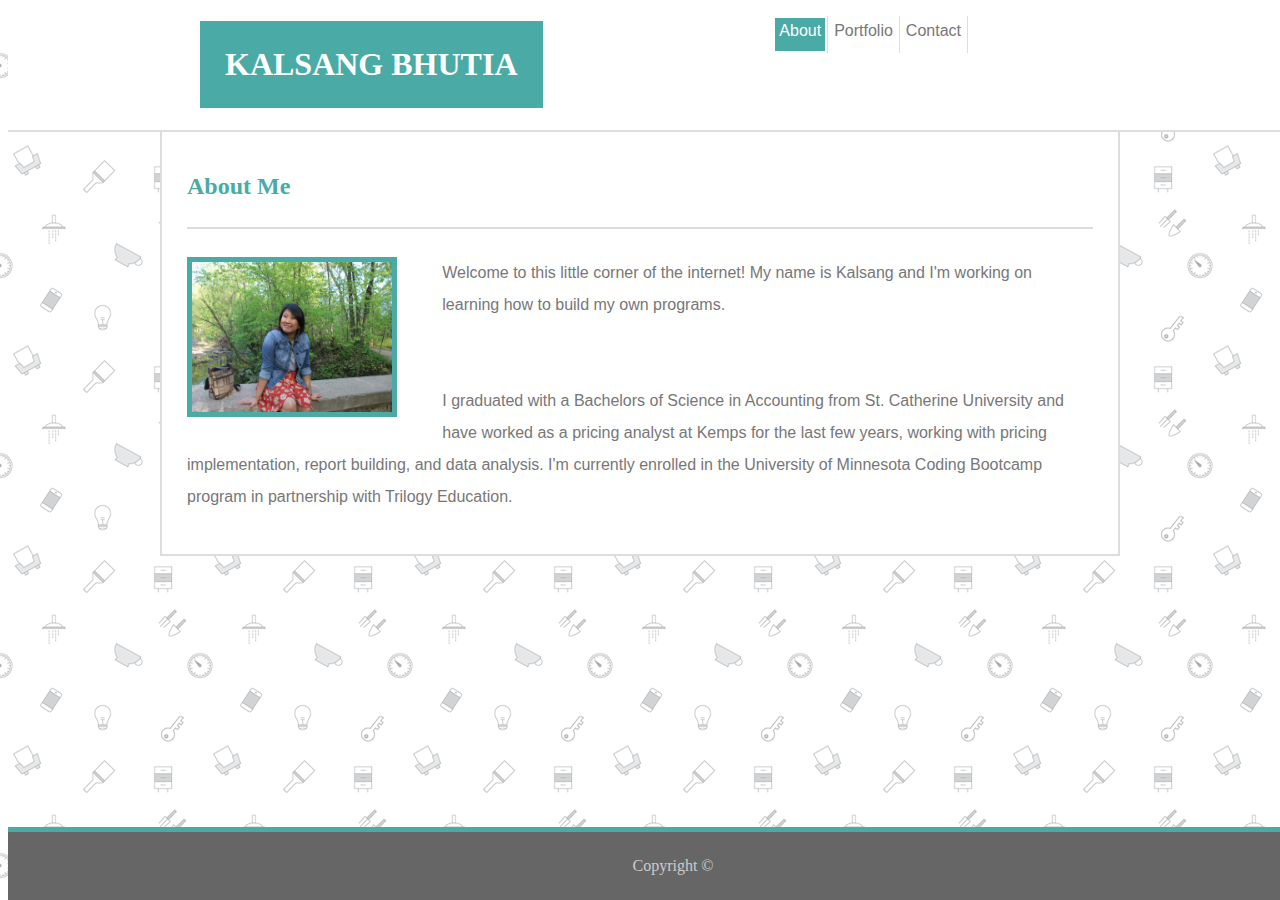
==== index.html @ 8177f127 "copied basic-portfolio over to bootstrap-portfolio and working on implementing bootstrap in place of" ====
<!DOCTYPE html>
<html>
    <head> 
        <meta charset="UTF-8">
        <title>Kalsang Bhutia</title> 
        <link href="assets/css/reset.css" type="text/css" rel="stylesheet"/> 
        <link href="assets/css/style.css" type="text/css" rel="stylesheet"/>
    </head>
    <body>
            <header>
                <h1>KALSANG BHUTIA</h1> 
                <nav>
                    <ul>
                       
                        <li><a href="contact.html">Contact</a></li> 
                        <li><a href="portfolio.html">Portfolio</a></li>
                        <li><a href="index.html" class="active">About</a></li>
                       
                    </ul>
                </nav>
            </header> 
            <div class="container">
                <h2>About Me</h2>  
                <div class="profile-pic">
                    <img src="assets/imgs/Bio-Image.jpg"  alt="Profile Pic" />
                </div>
                 <div class="profile-info">
                    <p> Welcome to this little corner of the internet! My name is Kalsang and I'm working on learning how to build my own programs.</p>
                    <br>
                    <p>I graduated with a Bachelors of Science in Accounting from St. Catherine University and have worked as a pricing analyst at Kemps for the last few years, working with pricing implementation, report building, and data analysis. I'm currently enrolled in the University of Minnesota Coding Bootcamp program in partnership with Trilogy Education.</p> 
                </div> 
            </div>
            <footer class="footer">
                    Copyright &copy;
            </footer>
    </body>
</html>
---- assets/css/style.css ----
header{
    font-family:'Arial', 'Helvetica Neue', Helvetica, sans-serif;
    color:#777777;
    position:fixed;
    top:0;
    width:100%;
    background-color:#ffffff;
    border-bottom:2px solid #ddd;
}

h1{
    float:left;
    background-color:#4aaaa5;
    color:#ffffff;
    font-family:'Georgia', Times, Times New Roman, serif;
    padding:25px 25px 25px 25px;
    margin-left:15%;
   
    
}
h2{
    color:#4aaaa5;
    font-family:'Georgia', Times, Times New Roman, serif;
    font-weight:bold;
    font-size:24px; 
    border-bottom:2px solid #ddd;
    margin-bottom:3%;
    padding-bottom:3%;
}
ul{
    list-style-type:none;
    margin-right:25%;
}
li{
    float:right;
    border-right:1px solid #ddd;
}
li a{
    display:block;
    padding:4px;
    color:#777;
    background-color:#ffffff;
    height:25px;
    width:auto;
    margin:2px;
    border-right:1px;
    text-decoration:none;
}
li a:hover{
    text-decoration:underline;
}
li :last-child{
    border-right:none;
}
.active{
    background-color:#4aaaa5;
    color:#ffffff;
}
body{
    background-image:url(../imgs/doodles.png);
    background-attachment:scroll;
 }
.container{
    color:#777777;
    background-color:#ffffff;
    border-color:#dddddd;
    font-family:'Arial', 'Helvetica Neue', Helvetica, sans-serif;
    width:906px;
    margin-left:auto;
    margin-right:auto;
    margin-top:10%;
    margin-bottom:5%;
    padding:25px 25px 25px 25px;
    border:2px solid #ddd;
    overflow:auto;
}
#contact-name{
    width:100%;
    margin-top:1%;
    margin-bottom:1%;
}
#contact-email{
    width:100%;
    margin-top:1%;
    margin-bottom:1%;
}
#contact-message{
    width:100%;
    height:50px;
    margin-top:1%;
    margin-bottom:1%;
}
#contact-submit{
    width:10%;
    margin-top:2%;
    margin-bottom:2%;
    background-color: #4aaaa5;
    color:#fff;
    font-size:16px;
    padding:8px;
}
.portfolio-images{
    display:inline-block;
    background-image:url(../imgs/Portfolio-images.png);
    height:200px;
    width:300px;
}
.portfolio-images div{
    background-color:#4aaaa5;
    height:auto;
    width:100%;
    text-align:center;
    color:#fff;
    margin-top:170px;
    padding:5px 0 5px 0;
}
#portfolio-1{
    margin:5%;

}
#portfolio-2{
    margin:5%;
    
}
#portfolio-3{
    margin:5%;
    
}
#portfolio-4{
    margin:5%;
    
}
#portfolio-5{
    margin:5%;
    
}
.profile-pic {
    float: left;
    margin:0 5% 0 0;}

.profile-pic img{
    height:150px;
    width:200px;
    border:5px solid;
    border-color:#4aaaa5;
}
.profile-info{
    line-height:2.0em;
}
.footer{
    border-top:5px solid #4aaaa5;
    float:left;
    background-color:#666666;
    margin:auto;
    padding:25px 25px 25px 25px;
    text-align:center;
    color:#cccccc;
    width:100%;
    position:fixed;
    bottom:0;
}
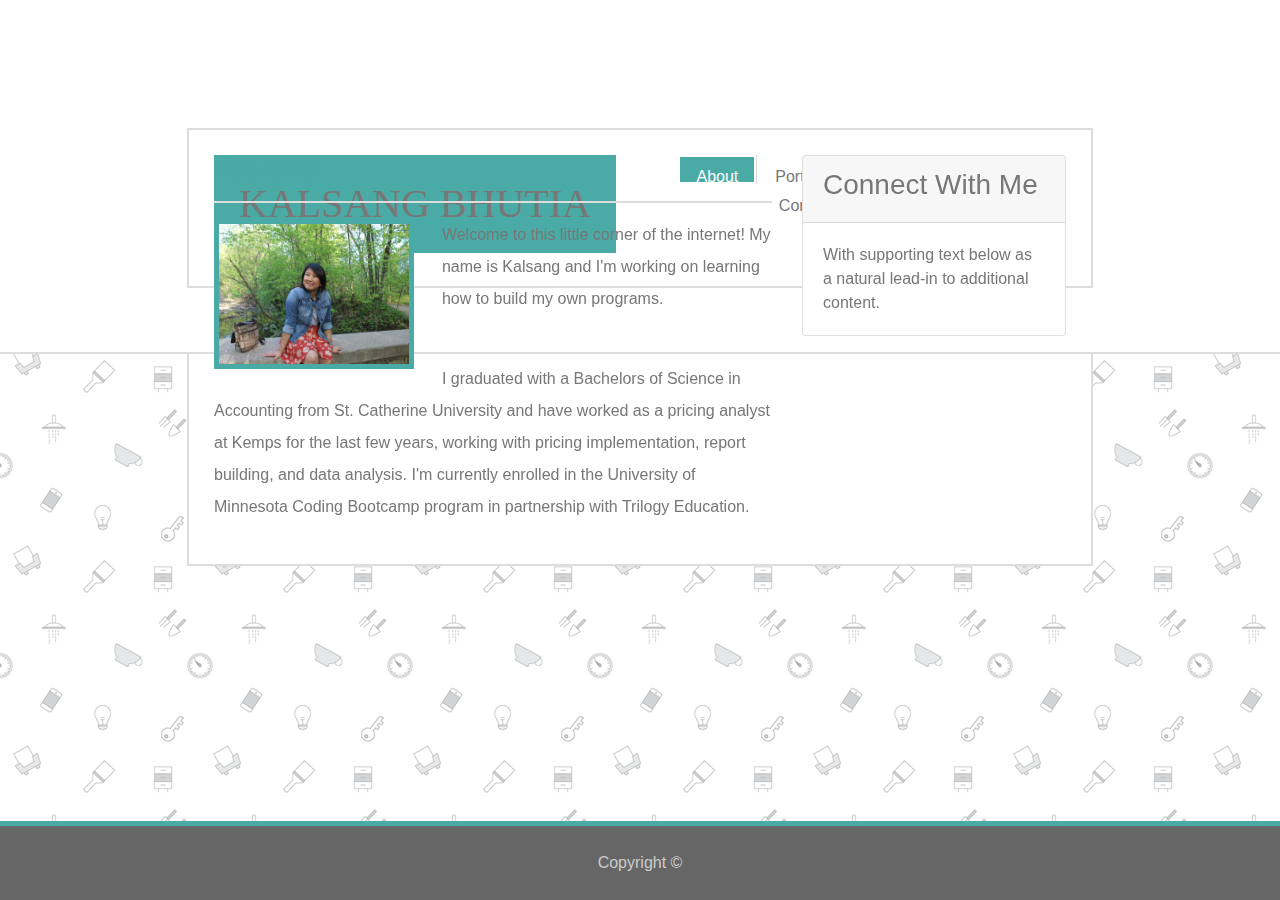
==== commit 1b9f22a2: "Added bootstrap to index file" ====
--- a/index.html
+++ b/index.html
@@ -1,37 +1,75 @@
 <!DOCTYPE html>
 <html>
-    <head> 
-        <meta charset="UTF-8">
-        <title>Kalsang Bhutia</title> 
-        <link href="assets/css/reset.css" type="text/css" rel="stylesheet"/> 
-        <link href="assets/css/style.css" type="text/css" rel="stylesheet"/>
-    </head>
-    <body>
-            <header>
-                <h1>KALSANG BHUTIA</h1> 
-                <nav>
-                    <ul>
-                       
-                        <li><a href="contact.html">Contact</a></li> 
-                        <li><a href="portfolio.html">Portfolio</a></li>
-                        <li><a href="index.html" class="active">About</a></li>
-                       
+
+<head>
+    <meta charset="UTF-8">
+    <meta name="viewport" content="width=device-width, initial-scale=1">
+    <title>Kalsang Bhutia</title>
+    <link href="assets/css/reset.css" type="text/css" rel="stylesheet" />
+   
+    <link rel="stylesheet" href="https://maxcdn.bootstrapcdn.com/bootstrap/4.0.0/css/bootstrap.min.css" integrity="sha384-Gn5384xqQ1aoWXA+058RXPxPg6fy4IWvTNh0E263XmFcJlSAwiGgFAW/dAiS6JXm"
+        crossorigin="anonymous">
+ <link href="assets/css/style.css" type="text/css" rel="stylesheet" />
+</head>
+
+<body>
+    <header>
+        <div class="container">
+            <div class="row">
+                <div class="col-md-12">
+                    <h1>KALSANG BHUTIA</h1>
+                    <ul class="nav justify-content-end">
+                        <li class="nav-item">
+                            <a class="nav-link active" href="index.html">About</a>
+                        </li>
+                        <li class="nav-item">
+                            <a class="nav-link" href="portfolio.html">Portfolio</a>
+                        </li>
+                        <li class="nav-item">
+                            <a class="nav-link" href="contact.html">Contact</a>
+                        </li>
                     </ul>
-                </nav>
-            </header> 
-            <div class="container">
-                <h2>About Me</h2>  
+                </div>
+            </div>
+        </div>
+    </header>
+    <div class="container">
+        <div class="row">
+            <div class="col-md-8">
+                <h2>About Me</h2>
                 <div class="profile-pic">
-                    <img src="assets/imgs/Bio-Image.jpg"  alt="Profile Pic" />
+                    <img src="assets/imgs/Bio-Image.jpg" class="img-fluid" alt="Responsive image">
                 </div>
-                 <div class="profile-info">
-                    <p> Welcome to this little corner of the internet! My name is Kalsang and I'm working on learning how to build my own programs.</p>
+                <div class="profile-info">
+                    <p> Welcome to this little corner of the internet! My name is Kalsang and I'm working on learning how to
+                        build my own programs.</p>
                     <br>
-                    <p>I graduated with a Bachelors of Science in Accounting from St. Catherine University and have worked as a pricing analyst at Kemps for the last few years, working with pricing implementation, report building, and data analysis. I'm currently enrolled in the University of Minnesota Coding Bootcamp program in partnership with Trilogy Education.</p> 
-                </div> 
+                    <p>I graduated with a Bachelors of Science in Accounting from St. Catherine University and have worked as
+                        a pricing analyst at Kemps for the last few years, working with pricing implementation, report building,
+                        and data analysis. I'm currently enrolled in the University of Minnesota Coding Bootcamp program
+                        in partnership with Trilogy Education.
+                    </p>
+                </div>
             </div>
-            <footer class="footer">
-                    Copyright &copy;
-            </footer>
-    </body>
+            <div class="col-md-4">
+                <div class="card">
+                    <div class="card-header">
+                        <h3>Connect With Me</h3>
+                    </div>
+                    <div class="card-body">
+                        <!-- <h5 class="card-title">Special title treatment</h5> -->
+                        <p class="card-text">With supporting text below as a natural lead-in to additional content.</p>
+                    </div>
+                </div>
+            </div>
+        </div>
+    </div>
+
+    <footer class="footer">
+        Copyright &copy;
+    </footer>
+
+
+</body>
+
 </html>--- a/assets/css/style.css
+++ b/assets/css/style.css
@@ -1,161 +1,153 @@
-header{
-    font-family:'Arial', 'Helvetica Neue', Helvetica, sans-serif;
-    color:#777777;
-    position:fixed;
-    top:0;
-    width:100%;
-    background-color:#ffffff;
-    border-bottom:2px solid #ddd;
+header {
+  font-family: "Arial", "Helvetica Neue", Helvetica, sans-serif;
+  color: #fff;
+  position: fixed;
+  top: 0;
+  width: 100%;
+  background-color: #ffffff;
+  border-bottom: 2px solid #ddd;
+}
+h1 {
+  float: left;
+  background-color: #4aaaa5;
+  font-family: "Georgia", Times, Times New Roman, serif;
+  padding: 25px 25px 25px 25px;
+  margin-left: 0%;
+}
+h2 {
+  color: #4aaaa5;
+  font-family: "Georgia", Times, Times New Roman, serif;
+  font-weight: bold;
+  font-size: 24px;
+  border-bottom: 2px solid #ddd;
+  margin-bottom: 3%;
+  padding-bottom: 3%;
+}
+ul {
+  list-style-type: none;
+  margin-right: 25%;
+}
+li {
+  float: right;
+  border-right: 1px solid #ddd;
+}
+li a {
+  display: block;
+  padding: 4px;
+  color: #777;
+  background-color: #ffffff;
+  height: 25px;
+  width: auto;
+  margin: 2px;
+  border-right: 1px;
+  text-decoration: none;
+}
+li a:hover {
+  text-decoration: underline;
+}
+li :last-child {
+  border-right: none;
+}
+.active {
+  background-color: #4aaaa5;
+  color: #ffffff;
+}
+body {
+  background-image: url(../imgs/doodles.png);
+  background-attachment: scroll;
+}
+.container {
+  color: #777777;
+  background-color: #ffffff;
+  border-color: #dddddd;
+  font-family: "Arial", "Helvetica Neue", Helvetica, sans-serif;
+  width: 906px;
+  margin-left: auto;
+  margin-right: auto;
+  margin-top: 10%;
+  margin-bottom: 5%;
+  padding: 25px 25px 25px 25px;
+  border: 2px solid #ddd;
+  overflow: auto;
+}
+#contact-name {
+  width: 100%;
+  margin-top: 1%;
+  margin-bottom: 1%;
+}
+#contact-email {
+  width: 100%;
+  margin-top: 1%;
+  margin-bottom: 1%;
+}
+#contact-message {
+  width: 100%;
+  height: 50px;
+  margin-top: 1%;
+  margin-bottom: 1%;
+}
+#contact-submit {
+  width: 10%;
+  margin-top: 2%;
+  margin-bottom: 2%;
+  background-color: #4aaaa5;
+  color: #fff;
+  font-size: 16px;
+  padding: 8px;
+}
+.portfolio-images {
+  display: inline-block;
+  background-image: url(../imgs/Portfolio-images.png);
+  height: 200px;
+  width: 300px;
+}
+.portfolio-images div {
+  background-color: #4aaaa5;
+  height: auto;
+  width: 100%;
+  text-align: center;
+  color: #fff;
+  margin-top: 170px;
+  padding: 5px 0 5px 0;
+}
+#portfolio-1 {
+  margin: 5%;
+}
+#portfolio-2 {
+  margin: 5%;
+}
+#portfolio-3 {
+  margin: 5%;
+}
+#portfolio-4 {
+  margin: 5%;
+}
+#portfolio-5 {
+  margin: 5%;
+}
+.profile-pic {
+  float: left;
+  margin: 0 5% 0 0;
 }
 
-h1{
-    float:left;
-    background-color:#4aaaa5;
-    color:#ffffff;
-    font-family:'Georgia', Times, Times New Roman, serif;
-    padding:25px 25px 25px 25px;
-    margin-left:15%;
-   
-    
+.profile-pic img {
+  height: 150px;
+  width: 200px;
+  border: 5px solid;
+  border-color: #4aaaa5;
 }
-h2{
-    color:#4aaaa5;
-    font-family:'Georgia', Times, Times New Roman, serif;
-    font-weight:bold;
-    font-size:24px; 
-    border-bottom:2px solid #ddd;
-    margin-bottom:3%;
-    padding-bottom:3%;
+.profile-info {
+  line-height: 2em;
 }
-ul{
-    list-style-type:none;
-    margin-right:25%;
+.footer {
+  border-top: 5px solid #4aaaa5;
+  float: left;
+  background-color: #666666;
+  margin: auto;
+  padding: 25px 25px 25px 25px;
+  text-align: center;
+  color: #cccccc;
+  width: 100%;
+  position: fixed;
+  bottom: 0;
 }
-li{
-    float:right;
-    border-right:1px solid #ddd;
-}
-li a{
-    display:block;
-    padding:4px;
-    color:#777;
-    background-color:#ffffff;
-    height:25px;
-    width:auto;
-    margin:2px;
-    border-right:1px;
-    text-decoration:none;
-}
-li a:hover{
-    text-decoration:underline;
-}
-li :last-child{
-    border-right:none;
-}
-.active{
-    background-color:#4aaaa5;
-    color:#ffffff;
-}
-body{
-    background-image:url(../imgs/doodles.png);
-    background-attachment:scroll;
- }
-.container{
-    color:#777777;
-    background-color:#ffffff;
-    border-color:#dddddd;
-    font-family:'Arial', 'Helvetica Neue', Helvetica, sans-serif;
-    width:906px;
-    margin-left:auto;
-    margin-right:auto;
-    margin-top:10%;
-    margin-bottom:5%;
-    padding:25px 25px 25px 25px;
-    border:2px solid #ddd;
-    overflow:auto;
-}
-#contact-name{
-    width:100%;
-    margin-top:1%;
-    margin-bottom:1%;
-}
-#contact-email{
-    width:100%;
-    margin-top:1%;
-    margin-bottom:1%;
-}
-#contact-message{
-    width:100%;
-    height:50px;
-    margin-top:1%;
-    margin-bottom:1%;
-}
-#contact-submit{
-    width:10%;
-    margin-top:2%;
-    margin-bottom:2%;
-    background-color: #4aaaa5;
-    color:#fff;
-    font-size:16px;
-    padding:8px;
-}
-.portfolio-images{
-    display:inline-block;
-    background-image:url(../imgs/Portfolio-images.png);
-    height:200px;
-    width:300px;
-}
-.portfolio-images div{
-    background-color:#4aaaa5;
-    height:auto;
-    width:100%;
-    text-align:center;
-    color:#fff;
-    margin-top:170px;
-    padding:5px 0 5px 0;
-}
-#portfolio-1{
-    margin:5%;
-
-}
-#portfolio-2{
-    margin:5%;
-    
-}
-#portfolio-3{
-    margin:5%;
-    
-}
-#portfolio-4{
-    margin:5%;
-    
-}
-#portfolio-5{
-    margin:5%;
-    
-}
-.profile-pic {
-    float: left;
-    margin:0 5% 0 0;}
-
-.profile-pic img{
-    height:150px;
-    width:200px;
-    border:5px solid;
-    border-color:#4aaaa5;
-}
-.profile-info{
-    line-height:2.0em;
-}
-.footer{
-    border-top:5px solid #4aaaa5;
-    float:left;
-    background-color:#666666;
-    margin:auto;
-    padding:25px 25px 25px 25px;
-    text-align:center;
-    color:#cccccc;
-    width:100%;
-    position:fixed;
-    bottom:0;
-}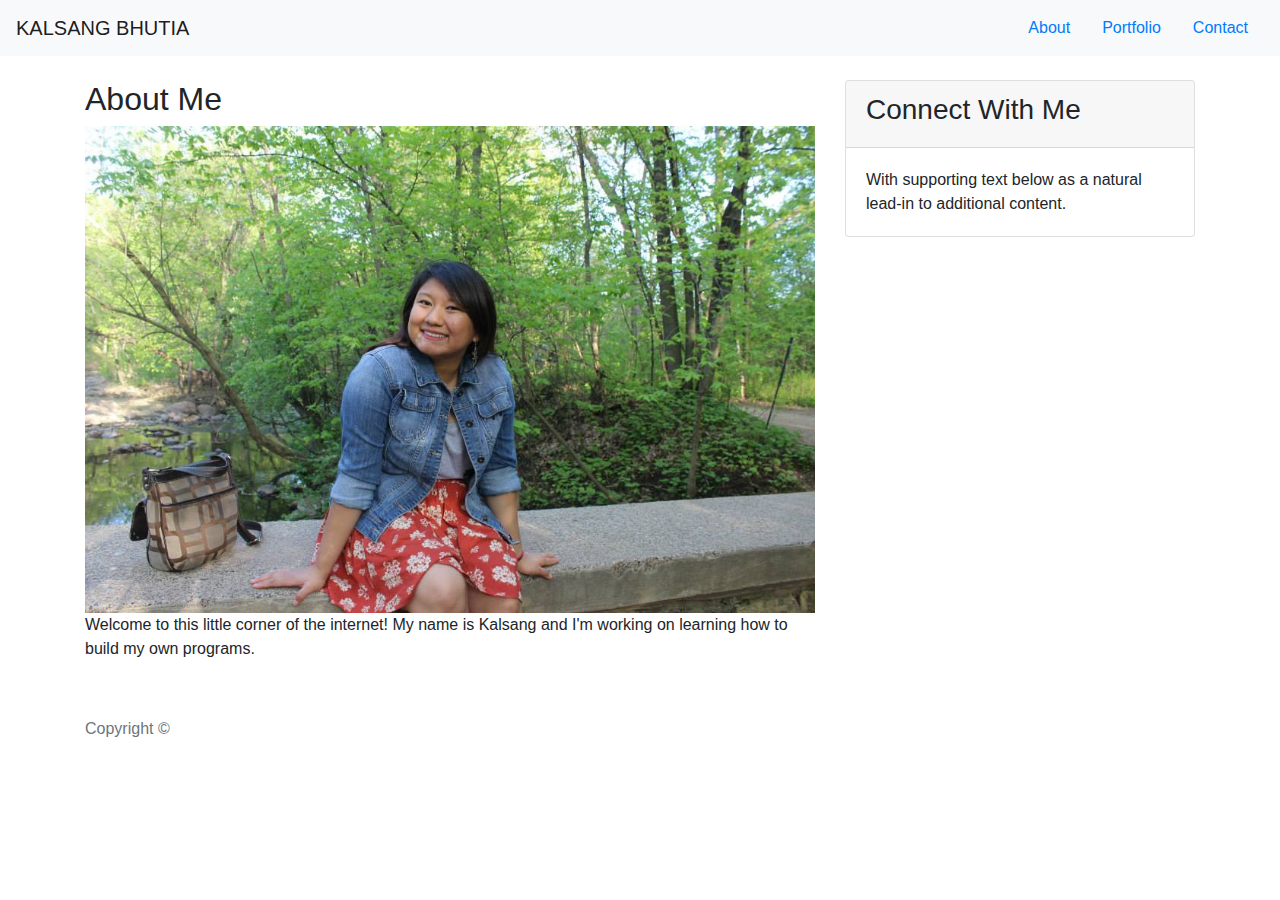
==== commit 96710bee: "Added in bootstrap components to replace the original html/css" ====
--- a/index.html
+++ b/index.html
@@ -6,33 +6,30 @@
     <meta name="viewport" content="width=device-width, initial-scale=1">
     <title>Kalsang Bhutia</title>
     <link href="assets/css/reset.css" type="text/css" rel="stylesheet" />
-   
+
     <link rel="stylesheet" href="https://maxcdn.bootstrapcdn.com/bootstrap/4.0.0/css/bootstrap.min.css" integrity="sha384-Gn5384xqQ1aoWXA+058RXPxPg6fy4IWvTNh0E263XmFcJlSAwiGgFAW/dAiS6JXm"
         crossorigin="anonymous">
- <link href="assets/css/style.css" type="text/css" rel="stylesheet" />
+    <!-- <link href="assets/css/style.css" type="text/css" rel="stylesheet" /> -->
 </head>
 
 <body>
     <header>
-        <div class="container">
-            <div class="row">
-                <div class="col-md-12">
-                    <h1>KALSANG BHUTIA</h1>
-                    <ul class="nav justify-content-end">
-                        <li class="nav-item">
-                            <a class="nav-link active" href="index.html">About</a>
-                        </li>
-                        <li class="nav-item">
-                            <a class="nav-link" href="portfolio.html">Portfolio</a>
-                        </li>
-                        <li class="nav-item">
-                            <a class="nav-link" href="contact.html">Contact</a>
-                        </li>
-                    </ul>
-                </div>
-            </div>
-        </div>
+        <nav class="navbar navbar-light bg-light">
+            <span class="navbar-brand mb-0 h1">KALSANG BHUTIA</span>
+            <ul class="nav justify-content-end">
+                <li class="nav-item">
+                    <a class="nav-link active" href="index.html">About</a>
+                </li>
+                <li class="nav-item">
+                    <a class="nav-link" href="portfolio.html">Portfolio</a>
+                </li>
+                <li class="nav-item">
+                    <a class="nav-link" href="contact.html">Contact</a>
+                </li>
+            </ul>
+        </nav>
     </header>
+    <br>
     <div class="container">
         <div class="row">
             <div class="col-md-8">
@@ -44,10 +41,7 @@
                     <p> Welcome to this little corner of the internet! My name is Kalsang and I'm working on learning how to
                         build my own programs.</p>
                     <br>
-                    <p>I graduated with a Bachelors of Science in Accounting from St. Catherine University and have worked as
-                        a pricing analyst at Kemps for the last few years, working with pricing implementation, report building,
-                        and data analysis. I'm currently enrolled in the University of Minnesota Coding Bootcamp program
-                        in partnership with Trilogy Education.
+                    <p>
                     </p>
                 </div>
             </div>
@@ -58,17 +52,22 @@
                     </div>
                     <div class="card-body">
                         <!-- <h5 class="card-title">Special title treatment</h5> -->
-                        <p class="card-text">With supporting text below as a natural lead-in to additional content.</p>
+                        <p class="card-text">With supporting text below as a natural lead-in to additional content. </p>
                     </div>
                 </div>
             </div>
         </div>
     </div>
-
     <footer class="footer">
-        Copyright &copy;
+        <div class="container">
+            <span class="text-muted">Copyright &copy;</span>
+        </div>
     </footer>
-
+    <script src="https://code.jquery.com/jquery-3.2.1.slim.min.js" integrity="sha384-KJ3o2DKtIkvYIK3UENzmM7KCkRr/rE9/Qpg6aAZGJwFDMVNA/GpGFF93hXpG5KkN"
+        crossorigin="anonymous"></script>
+    <script>window.jQuery || document.write('<script src="../../../../assets/js/vendor/jquery-slim.min.js"><\/script>')</script>
+    <script src="../../../../assets/js/vendor/popper.min.js"></script>
+    <script src="../../../../dist/js/bootstrap.min.js"></script>
 
 </body>
 
--- a/assets/css/style.css
+++ b/assets/css/style.css
@@ -12,7 +12,6 @@
   background-color: #4aaaa5;
   font-family: "Georgia", Times, Times New Roman, serif;
   padding: 25px 25px 25px 25px;
-  margin-left: 0%;
 }
 h2 {
   color: #4aaaa5;
@@ -61,7 +60,7 @@
   background-color: #ffffff;
   border-color: #dddddd;
   font-family: "Arial", "Helvetica Neue", Helvetica, sans-serif;
-  width: 906px;
+  width: 960px;
   margin-left: auto;
   margin-right: auto;
   margin-top: 10%;
@@ -144,7 +143,7 @@
   float: left;
   background-color: #666666;
   margin: auto;
-  padding: 25px 25px 25px 25px;
+  padding: 25px 25px 25px 25px; 
   text-align: center;
   color: #cccccc;
   width: 100%;
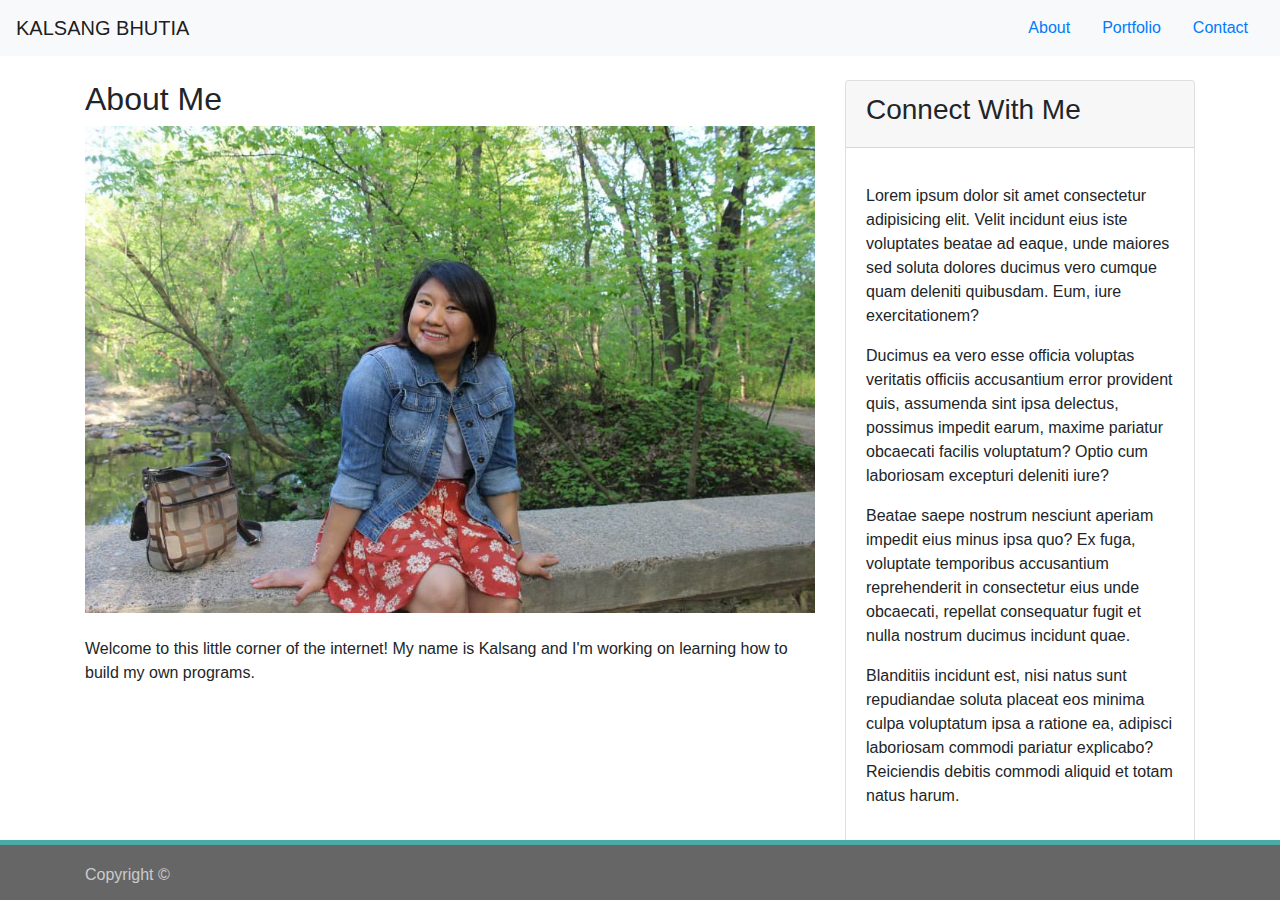
==== commit 85e35e14: "sticky footer was added" ====
--- a/index.html
+++ b/index.html
@@ -5,11 +5,10 @@
     <meta charset="UTF-8">
     <meta name="viewport" content="width=device-width, initial-scale=1">
     <title>Kalsang Bhutia</title>
-    <link href="assets/css/reset.css" type="text/css" rel="stylesheet" />
-
+    <!-- <link href="assets/css/reset.css" type="text/css" rel="stylesheet" /> -->
     <link rel="stylesheet" href="https://maxcdn.bootstrapcdn.com/bootstrap/4.0.0/css/bootstrap.min.css" integrity="sha384-Gn5384xqQ1aoWXA+058RXPxPg6fy4IWvTNh0E263XmFcJlSAwiGgFAW/dAiS6JXm"
         crossorigin="anonymous">
-    <!-- <link href="assets/css/style.css" type="text/css" rel="stylesheet" /> -->
+    <link href="assets/css/style.css" type="text/css" rel="stylesheet" />
 </head>
 
 <body>
@@ -38,6 +37,7 @@
                     <img src="assets/imgs/Bio-Image.jpg" class="img-fluid" alt="Responsive image">
                 </div>
                 <div class="profile-info">
+                    <br>
                     <p> Welcome to this little corner of the internet! My name is Kalsang and I'm working on learning how to
                         build my own programs.</p>
                     <br>
@@ -52,7 +52,13 @@
                     </div>
                     <div class="card-body">
                         <!-- <h5 class="card-title">Special title treatment</h5> -->
-                        <p class="card-text">With supporting text below as a natural lead-in to additional content. </p>
+                        <p class="card-text">
+                            <p>Lorem ipsum dolor sit amet consectetur adipisicing elit. Velit incidunt eius iste voluptates beatae ad eaque, unde maiores sed soluta dolores ducimus vero cumque quam deleniti quibusdam. Eum, iure exercitationem?</p>
+                            <p>Ducimus ea vero esse officia voluptas veritatis officiis accusantium error provident quis, assumenda sint ipsa delectus, possimus impedit earum, maxime pariatur obcaecati facilis voluptatum? Optio cum laboriosam excepturi deleniti iure?</p>
+                            <p>Beatae saepe nostrum nesciunt aperiam impedit eius minus ipsa quo? Ex fuga, voluptate temporibus accusantium reprehenderit in consectetur eius unde obcaecati, repellat consequatur fugit et nulla nostrum ducimus incidunt quae.</p>
+                            <p>Blanditiis incidunt est, nisi natus sunt repudiandae soluta placeat eos minima culpa voluptatum ipsa a ratione ea, adipisci laboriosam commodi pariatur explicabo? Reiciendis debitis commodi aliquid et totam natus harum.</p>
+
+                            </p>
                     </div>
                 </div>
             </div>
@@ -60,14 +66,15 @@
     </div>
     <footer class="footer">
         <div class="container">
-            <span class="text-muted">Copyright &copy;</span>
+            <span class="text">Copyright &copy;</span>
         </div>
     </footer>
-    <script src="https://code.jquery.com/jquery-3.2.1.slim.min.js" integrity="sha384-KJ3o2DKtIkvYIK3UENzmM7KCkRr/rE9/Qpg6aAZGJwFDMVNA/GpGFF93hXpG5KkN"
-        crossorigin="anonymous"></script>
-    <script>window.jQuery || document.write('<script src="../../../../assets/js/vendor/jquery-slim.min.js"><\/script>')</script>
-    <script src="../../../../assets/js/vendor/popper.min.js"></script>
-    <script src="../../../../dist/js/bootstrap.min.js"></script>
+    <!-- <div class="navbar navbar-default navbar-fixed-bottom">
+        <div class="container">
+            <p class="navbar-text pull-left">Copyright &copy;
+            </p>
+        </div>
+    </div> -->
 
 </body>
 
--- a/assets/css/style.css
+++ b/assets/css/style.css
@@ -1,4 +1,4 @@
-header {
+/* header {
   font-family: "Arial", "Helvetica Neue", Helvetica, sans-serif;
   color: #fff;
   position: fixed;
@@ -94,19 +94,11 @@
   font-size: 16px;
   padding: 8px;
 }
-.portfolio-images {
-  display: inline-block;
-  background-image: url(../imgs/Portfolio-images.png);
-  height: 200px;
-  width: 300px;
-}
-.portfolio-images div {
+
+.card-title  {
   background-color: #4aaaa5;
-  height: auto;
-  width: 100%;
   text-align: center;
   color: #fff;
-  margin-top: 170px;
   padding: 5px 0 5px 0;
 }
 #portfolio-1 {
@@ -149,4 +141,14 @@
   width: 100%;
   position: fixed;
   bottom: 0;
-}
+} */
+.footer {
+  position: fixed;
+  bottom:0;
+  width: 100%;
+  height: 60px;
+  line-height: 60px;
+  background-color: #666666;
+  color: #cccccc;
+  border-top: 5px solid #4aaaa5;
+}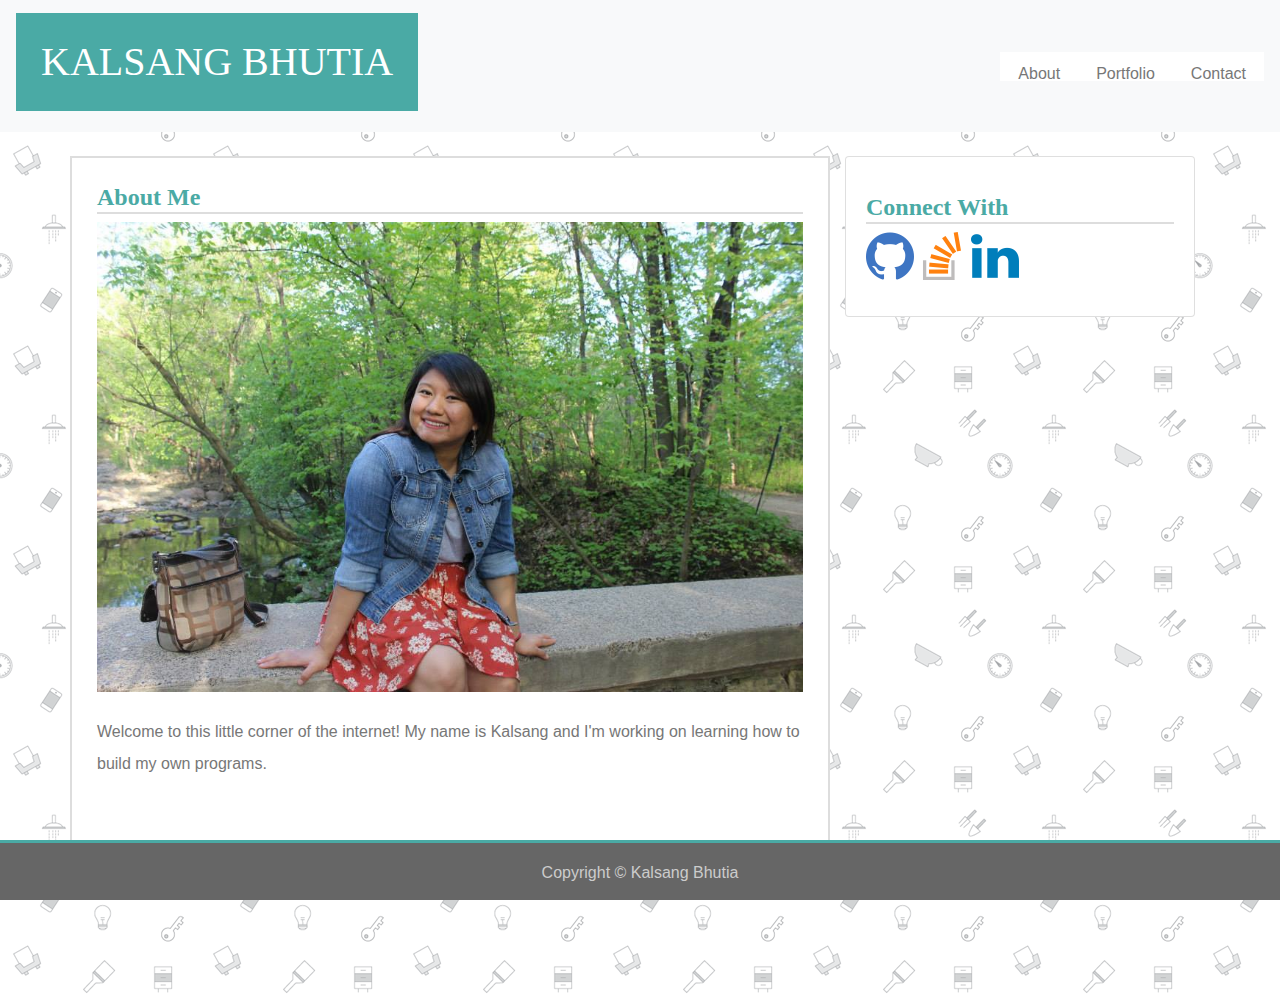
==== commit 906de14d: "Added in links and styling to match the original basic portfolio, fixed columns for connect with me " ====
--- a/index.html
+++ b/index.html
@@ -14,7 +14,7 @@
 <body>
     <header>
         <nav class="navbar navbar-light bg-light">
-            <span class="navbar-brand mb-0 h1">KALSANG BHUTIA</span>
+            <span class="navbar-brand mb-0 h1"><h1>KALSANG BHUTIA</h1></span>
             <ul class="nav justify-content-end">
                 <li class="nav-item">
                     <a class="nav-link active" href="index.html">About</a>
@@ -31,7 +31,7 @@
     <br>
     <div class="container">
         <div class="row">
-            <div class="col-md-8">
+            <div class="col-md-8 about-me">
                 <h2>About Me</h2>
                 <div class="profile-pic">
                     <img src="assets/imgs/Bio-Image.jpg" class="img-fluid" alt="Responsive image">
@@ -47,18 +47,19 @@
             </div>
             <div class="col-md-4">
                 <div class="card">
-                    <div class="card-header">
-                        <h3>Connect With Me</h3>
-                    </div>
-                    <div class="card-body">
-                        <!-- <h5 class="card-title">Special title treatment</h5> -->
+                    <div class="card-body" id="connectwithme">
                         <p class="card-text">
-                            <p>Lorem ipsum dolor sit amet consectetur adipisicing elit. Velit incidunt eius iste voluptates beatae ad eaque, unde maiores sed soluta dolores ducimus vero cumque quam deleniti quibusdam. Eum, iure exercitationem?</p>
-                            <p>Ducimus ea vero esse officia voluptas veritatis officiis accusantium error provident quis, assumenda sint ipsa delectus, possimus impedit earum, maxime pariatur obcaecati facilis voluptatum? Optio cum laboriosam excepturi deleniti iure?</p>
-                            <p>Beatae saepe nostrum nesciunt aperiam impedit eius minus ipsa quo? Ex fuga, voluptate temporibus accusantium reprehenderit in consectetur eius unde obcaecati, repellat consequatur fugit et nulla nostrum ducimus incidunt quae.</p>
-                            <p>Blanditiis incidunt est, nisi natus sunt repudiandae soluta placeat eos minima culpa voluptatum ipsa a ratione ea, adipisci laboriosam commodi pariatur explicabo? Reiciendis debitis commodi aliquid et totam natus harum.</p>
-
-                            </p>
+                            <h3>Connect With</h3>
+                            <span>
+                                <img src="assets/imgs/github.png" alt="Github">
+                            </span>
+                            <span>
+                                <img src="assets/imgs/stack-overflow.png" alt="Github">
+                            </span>
+                            <span>
+                                <img src="assets/imgs/linkedin.png" alt="Github">
+                            </span>
+                        </p>
                     </div>
                 </div>
             </div>
@@ -66,16 +67,9 @@
     </div>
     <footer class="footer">
         <div class="container">
-            <span class="text">Copyright &copy;</span>
+            <span class="text">Copyright &copy; Kalsang Bhutia</span>
         </div>
     </footer>
-    <!-- <div class="navbar navbar-default navbar-fixed-bottom">
-        <div class="container">
-            <p class="navbar-text pull-left">Copyright &copy;
-            </p>
-        </div>
-    </div> -->
-
 </body>
 
 </html>--- a/assets/css/style.css
+++ b/assets/css/style.css
@@ -54,6 +54,7 @@
 body {
   background-image: url(../imgs/doodles.png);
   background-attachment: scroll;
+
 }
 .container {
   color: #777777;
@@ -69,22 +70,7 @@
   border: 2px solid #ddd;
   overflow: auto;
 }
-#contact-name {
-  width: 100%;
-  margin-top: 1%;
-  margin-bottom: 1%;
-}
-#contact-email {
-  width: 100%;
-  margin-top: 1%;
-  margin-bottom: 1%;
-}
-#contact-message {
-  width: 100%;
-  height: 50px;
-  margin-top: 1%;
-  margin-bottom: 1%;
-}
+
 #contact-submit {
   width: 10%;
   margin-top: 2%;
@@ -101,21 +87,10 @@
   color: #fff;
   padding: 5px 0 5px 0;
 }
-#portfolio-1 {
+#portfolio-1, {
   margin: 5%;
 }
-#portfolio-2 {
-  margin: 5%;
-}
-#portfolio-3 {
-  margin: 5%;
-}
-#portfolio-4 {
-  margin: 5%;
-}
-#portfolio-5 {
-  margin: 5%;
-}
+
 .profile-pic {
   float: left;
   margin: 0 5% 0 0;
@@ -130,18 +105,59 @@
 .profile-info {
   line-height: 2em;
 }
-.footer {
-  border-top: 5px solid #4aaaa5;
-  float: left;
-  background-color: #666666;
-  margin: auto;
-  padding: 25px 25px 25px 25px; 
-  text-align: center;
-  color: #cccccc;
-  width: 100%;
-  position: fixed;
-  bottom: 0;
-} */
+ */
+ h1 {
+  background-color: #4aaaa5;
+  font-family: "Georgia", Times, Times New Roman, serif;
+  padding: 25px 25px 25px 25px;
+  color:#fff;
+  width:100%;
+
+}
+.nav {
+  font-family: "Arial", "Helvetica Neue", Helvetica, sans-serif;
+  color: #fff;
+  background-color: #ffffff;
+}
+body {
+  background-image: url(../imgs/doodles.png);
+  background-attachment: scroll;
+  padding-bottom:80px;
+
+}
+h2,h3 {
+  color: #4aaaa5;
+  font-family: "Georgia", Times, Times New Roman, serif;
+  font-weight: bold;
+  font-size: 24px;
+  border-bottom: 2px solid #ddd;
+}
+li a {
+  display: block;
+  padding: 4px;
+  color: #777;
+  background-color: #ffffff;
+  height: 25px;
+  width: auto;
+  margin: 2px;
+  border-right: 1px;
+  text-decoration: none;
+}
+
+form, .about-me, .portfolio-item{
+    color: #777777;
+    background-color: #ffffff;
+    border-color: #dddddd;
+    font-family: "Arial", "Helvetica Neue", Helvetica, sans-serif;
+    margin-bottom: 5%;
+    padding: 25px 25px 25px 25px;
+    border: 2px solid #ddd;
+    overflow: auto;
+  }
+
+  p{
+    line-height: 2em;
+  }
 .footer {
   position: fixed;
   bottom:0;
@@ -150,5 +166,15 @@
   line-height: 60px;
   background-color: #666666;
   color: #cccccc;
-  border-top: 5px solid #4aaaa5;
+  border-top: 3px solid #4aaaa5;
+  text-align:center;
+}
+.submit-button {
+  width: auto;
+  margin-top: 2%;
+  margin-bottom: 2%;
+  background-color: #4aaaa5;
+  color: #fff;
+  font-size: 16px;
+  padding: 8px;
 }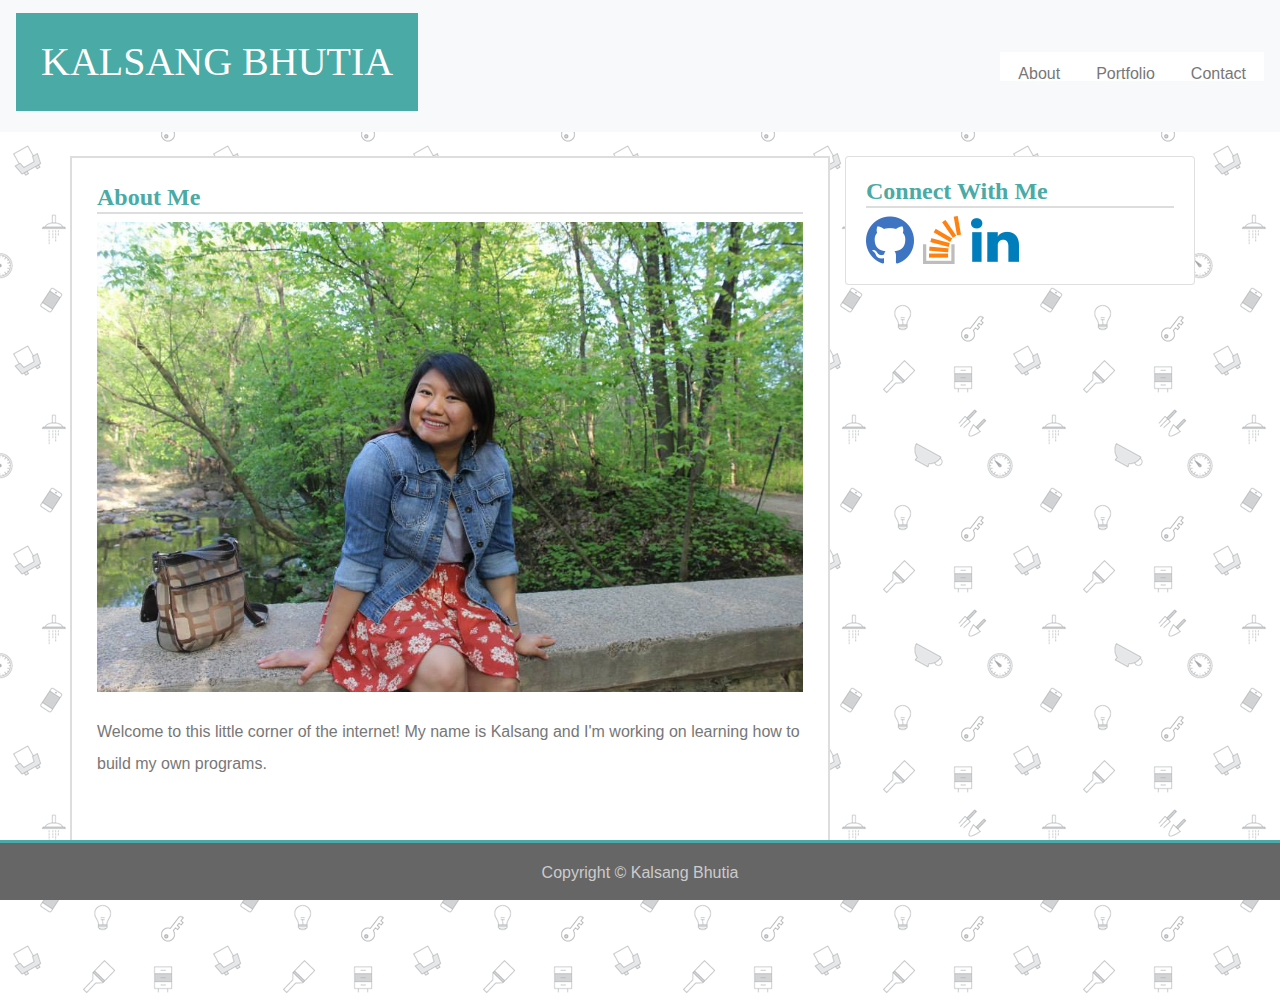
==== commit 28b34fb1: "fixed index.html connect with me section" ====
--- a/index.html
+++ b/index.html
@@ -48,18 +48,20 @@
             <div class="col-md-4">
                 <div class="card">
                     <div class="card-body" id="connectwithme">
-                        <p class="card-text">
-                            <h3>Connect With</h3>
-                            <span>
-                                <img src="assets/imgs/github.png" alt="Github">
-                            </span>
-                            <span>
-                                <img src="assets/imgs/stack-overflow.png" alt="Github">
-                            </span>
-                            <span>
-                                <img src="assets/imgs/linkedin.png" alt="Github">
-                            </span>
-                        </p>
+                            <h3>Connect With Me</h3>
+                            <p class="card-text">
+                                    <span>
+                                    
+                                        <a href="https://github.com/hurlyburly" target="_blank"><img src="assets/imgs/github.png" alt="Github"></a>
+                                    </span>
+        
+                                    <span>
+                                        <a href="https://stackoverflow.com/users/9249433/hurlyburly" target="_blank"><img src="assets/imgs/stack-overflow.png" alt="Stack Overflow"></a>                            </span>
+                                    <span>
+                                       
+                                        <a href="https://www.linkedin.com/in/kalbhutia/" target="_blank"><img src="assets/imgs/linkedin.png" alt="LinkedIn"></a>
+                                    </span>
+                                </p>
                     </div>
                 </div>
             </div>
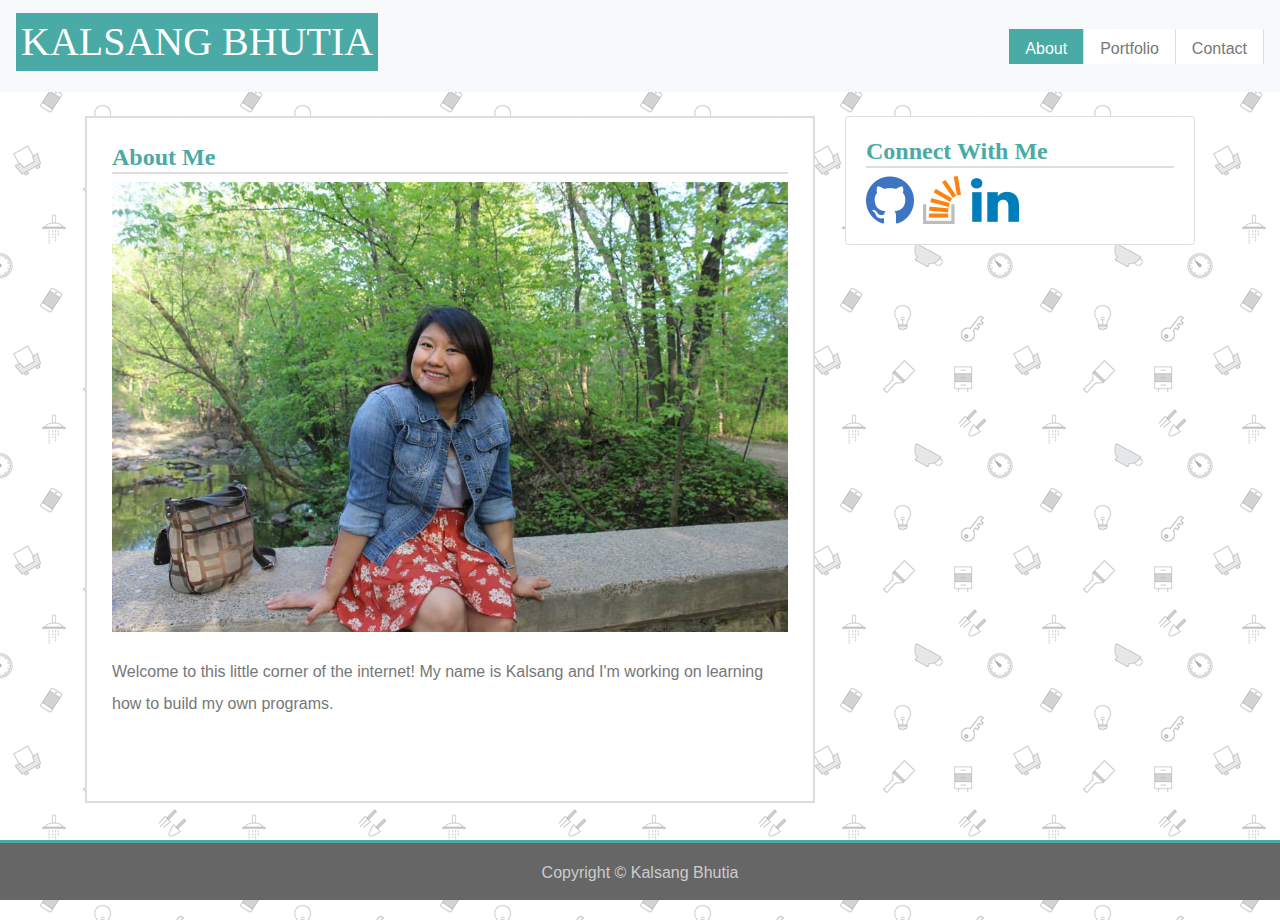
==== commit 046f6904: "fixed styling and classes for main content on all three html files." ====
--- a/index.html
+++ b/index.html
@@ -14,7 +14,9 @@
 <body>
     <header>
         <nav class="navbar navbar-light bg-light">
-            <span class="navbar-brand mb-0 h1"><h1>KALSANG BHUTIA</h1></span>
+            <span class="navbar-brand mb-0 h1">
+                <h1>KALSANG BHUTIA</h1>
+            </span>
             <ul class="nav justify-content-end">
                 <li class="nav-item">
                     <a class="nav-link active" href="index.html">About</a>
@@ -31,37 +33,43 @@
     <br>
     <div class="container">
         <div class="row">
-            <div class="col-md-8 about-me">
-                <h2>About Me</h2>
-                <div class="profile-pic">
-                    <img src="assets/imgs/Bio-Image.jpg" class="img-fluid" alt="Responsive image">
-                </div>
-                <div class="profile-info">
-                    <br>
-                    <p> Welcome to this little corner of the internet! My name is Kalsang and I'm working on learning how to
-                        build my own programs.</p>
-                    <br>
-                    <p>
-                    </p>
+            <div class="col-md-8">
+                <div class="about-me">
+                    <h2>About Me</h2>
+                    <div class="profile-pic">
+                        <img src="assets/imgs/Bio-Image.jpg" class="img-fluid" alt="Responsive image">
+                    </div>
+                    <div class="profile-info">
+                        <br>
+                        <p> Welcome to this little corner of the internet! My name is Kalsang and I'm working on learning how
+                            to build my own programs.</p>
+                        <br>
+                        <p>
+                        </p>
+                    </div>
                 </div>
             </div>
             <div class="col-md-4">
                 <div class="card">
                     <div class="card-body" id="connectwithme">
-                            <h3>Connect With Me</h3>
-                            <p class="card-text">
-                                    <span>
-                                    
-                                        <a href="https://github.com/hurlyburly" target="_blank"><img src="assets/imgs/github.png" alt="Github"></a>
-                                    </span>
-        
-                                    <span>
-                                        <a href="https://stackoverflow.com/users/9249433/hurlyburly" target="_blank"><img src="assets/imgs/stack-overflow.png" alt="Stack Overflow"></a>                            </span>
-                                    <span>
-                                       
-                                        <a href="https://www.linkedin.com/in/kalbhutia/" target="_blank"><img src="assets/imgs/linkedin.png" alt="LinkedIn"></a>
-                                    </span>
-                                </p>
+                        <h3>Connect With Me</h3>
+                        <p class="card-text">
+                            <span>
+                                <a href="https://github.com/hurlyburly" target="_blank">
+                                    <img src="assets/imgs/github.png" alt="Github">
+                                </a>
+                            </span>
+                            <span>
+                                <a href="https://stackoverflow.com/users/9249433/hurlyburly" target="_blank">
+                                    <img src="assets/imgs/stack-overflow.png" alt="Stack Overflow">
+                                </a>
+                            </span>
+                            <span>
+                                <a href="https://www.linkedin.com/in/kalbhutia/" target="_blank">
+                                    <img src="assets/imgs/linkedin.png" alt="LinkedIn">
+                                </a>
+                            </span>
+                        </p>
                     </div>
                 </div>
             </div>
--- a/assets/css/style.css
+++ b/assets/css/style.css
@@ -1,118 +1,9 @@
-/* header {
-  font-family: "Arial", "Helvetica Neue", Helvetica, sans-serif;
-  color: #fff;
-  position: fixed;
-  top: 0;
-  width: 100%;
-  background-color: #ffffff;
-  border-bottom: 2px solid #ddd;
-}
 h1 {
-  float: left;
   background-color: #4aaaa5;
   font-family: "Georgia", Times, Times New Roman, serif;
-  padding: 25px 25px 25px 25px;
-}
-h2 {
-  color: #4aaaa5;
-  font-family: "Georgia", Times, Times New Roman, serif;
-  font-weight: bold;
-  font-size: 24px;
-  border-bottom: 2px solid #ddd;
-  margin-bottom: 3%;
-  padding-bottom: 3%;
-}
-ul {
-  list-style-type: none;
-  margin-right: 25%;
-}
-li {
-  float: right;
-  border-right: 1px solid #ddd;
-}
-li a {
-  display: block;
-  padding: 4px;
-  color: #777;
-  background-color: #ffffff;
-  height: 25px;
-  width: auto;
-  margin: 2px;
-  border-right: 1px;
-  text-decoration: none;
-}
-li a:hover {
-  text-decoration: underline;
-}
-li :last-child {
-  border-right: none;
-}
-.active {
-  background-color: #4aaaa5;
-  color: #ffffff;
-}
-body {
-  background-image: url(../imgs/doodles.png);
-  background-attachment: scroll;
-
-}
-.container {
-  color: #777777;
-  background-color: #ffffff;
-  border-color: #dddddd;
-  font-family: "Arial", "Helvetica Neue", Helvetica, sans-serif;
-  width: 960px;
-  margin-left: auto;
-  margin-right: auto;
-  margin-top: 10%;
-  margin-bottom: 5%;
-  padding: 25px 25px 25px 25px;
-  border: 2px solid #ddd;
-  overflow: auto;
-}
-
-#contact-submit {
-  width: 10%;
-  margin-top: 2%;
-  margin-bottom: 2%;
-  background-color: #4aaaa5;
+  padding: 5px;
   color: #fff;
-  font-size: 16px;
-  padding: 8px;
-}
-
-.card-title  {
-  background-color: #4aaaa5;
-  text-align: center;
-  color: #fff;
-  padding: 5px 0 5px 0;
-}
-#portfolio-1, {
-  margin: 5%;
-}
-
-.profile-pic {
-  float: left;
-  margin: 0 5% 0 0;
-}
-
-.profile-pic img {
-  height: 150px;
-  width: 200px;
-  border: 5px solid;
-  border-color: #4aaaa5;
-}
-.profile-info {
-  line-height: 2em;
-}
- */
- h1 {
-  background-color: #4aaaa5;
-  font-family: "Georgia", Times, Times New Roman, serif;
-  padding: 25px 25px 25px 25px;
-  color:#fff;
-  width:100%;
-
+  width: 100%;
 }
 .nav {
   font-family: "Arial", "Helvetica Neue", Helvetica, sans-serif;
@@ -122,52 +13,67 @@
 body {
   background-image: url(../imgs/doodles.png);
   background-attachment: scroll;
-  padding-bottom:80px;
-
+  padding-bottom: 80px;
 }
-h2,h3 {
+h2,
+h3 {
   color: #4aaaa5;
   font-family: "Georgia", Times, Times New Roman, serif;
   font-weight: bold;
   font-size: 24px;
   border-bottom: 2px solid #ddd;
 }
+
+ul {
+  list-style-type: none;
+}
+li {
+  border-right: 1px solid #ddd;
+}
 li a {
-  display: block;
-  padding: 4px;
   color: #777;
-  background-color: #ffffff;
-  height: 25px;
-  width: auto;
-  margin: 2px;
-  border-right: 1px;
+  height: 35px;
   text-decoration: none;
 }
-
-form, .about-me, .portfolio-item{
-    color: #777777;
-    background-color: #ffffff;
-    border-color: #dddddd;
-    font-family: "Arial", "Helvetica Neue", Helvetica, sans-serif;
-    margin-bottom: 5%;
-    padding: 25px 25px 25px 25px;
-    border: 2px solid #ddd;
-    overflow: auto;
-  }
-
-  p{
-    line-height: 2em;
-  }
+.active {
+  background-color: #4aaaa5;
+  color: #ffffff;
+}
+.contact-me,
+.about-me,
+.portfolio-item{
+  color: #777777;
+  background-color: #ffffff;
+  border-color: #dddddd;
+  font-family: "Arial", "Helvetica Neue", Helvetica, sans-serif;
+  margin-bottom: 5%;
+  padding: 25px 25px 25px 25px;
+  border: 2px solid #ddd;
+  overflow: auto;
+}
+.portfolio-card{
+  border-color:#fff;
+  vertical-align: baseline;
+}
+.card-body h4{
+  background-color: #4aaaa5;
+  color:#fff;
+  text-align:center;
+  margin-top:70px;
+}
+p {
+  line-height: 2em;
+}
 .footer {
   position: fixed;
-  bottom:0;
+  bottom: 0;
   width: 100%;
   height: 60px;
   line-height: 60px;
   background-color: #666666;
   color: #cccccc;
   border-top: 3px solid #4aaaa5;
-  text-align:center;
+  text-align: center;
 }
 .submit-button {
   width: auto;
@@ -177,4 +83,4 @@
   color: #fff;
   font-size: 16px;
   padding: 8px;
-}+}
